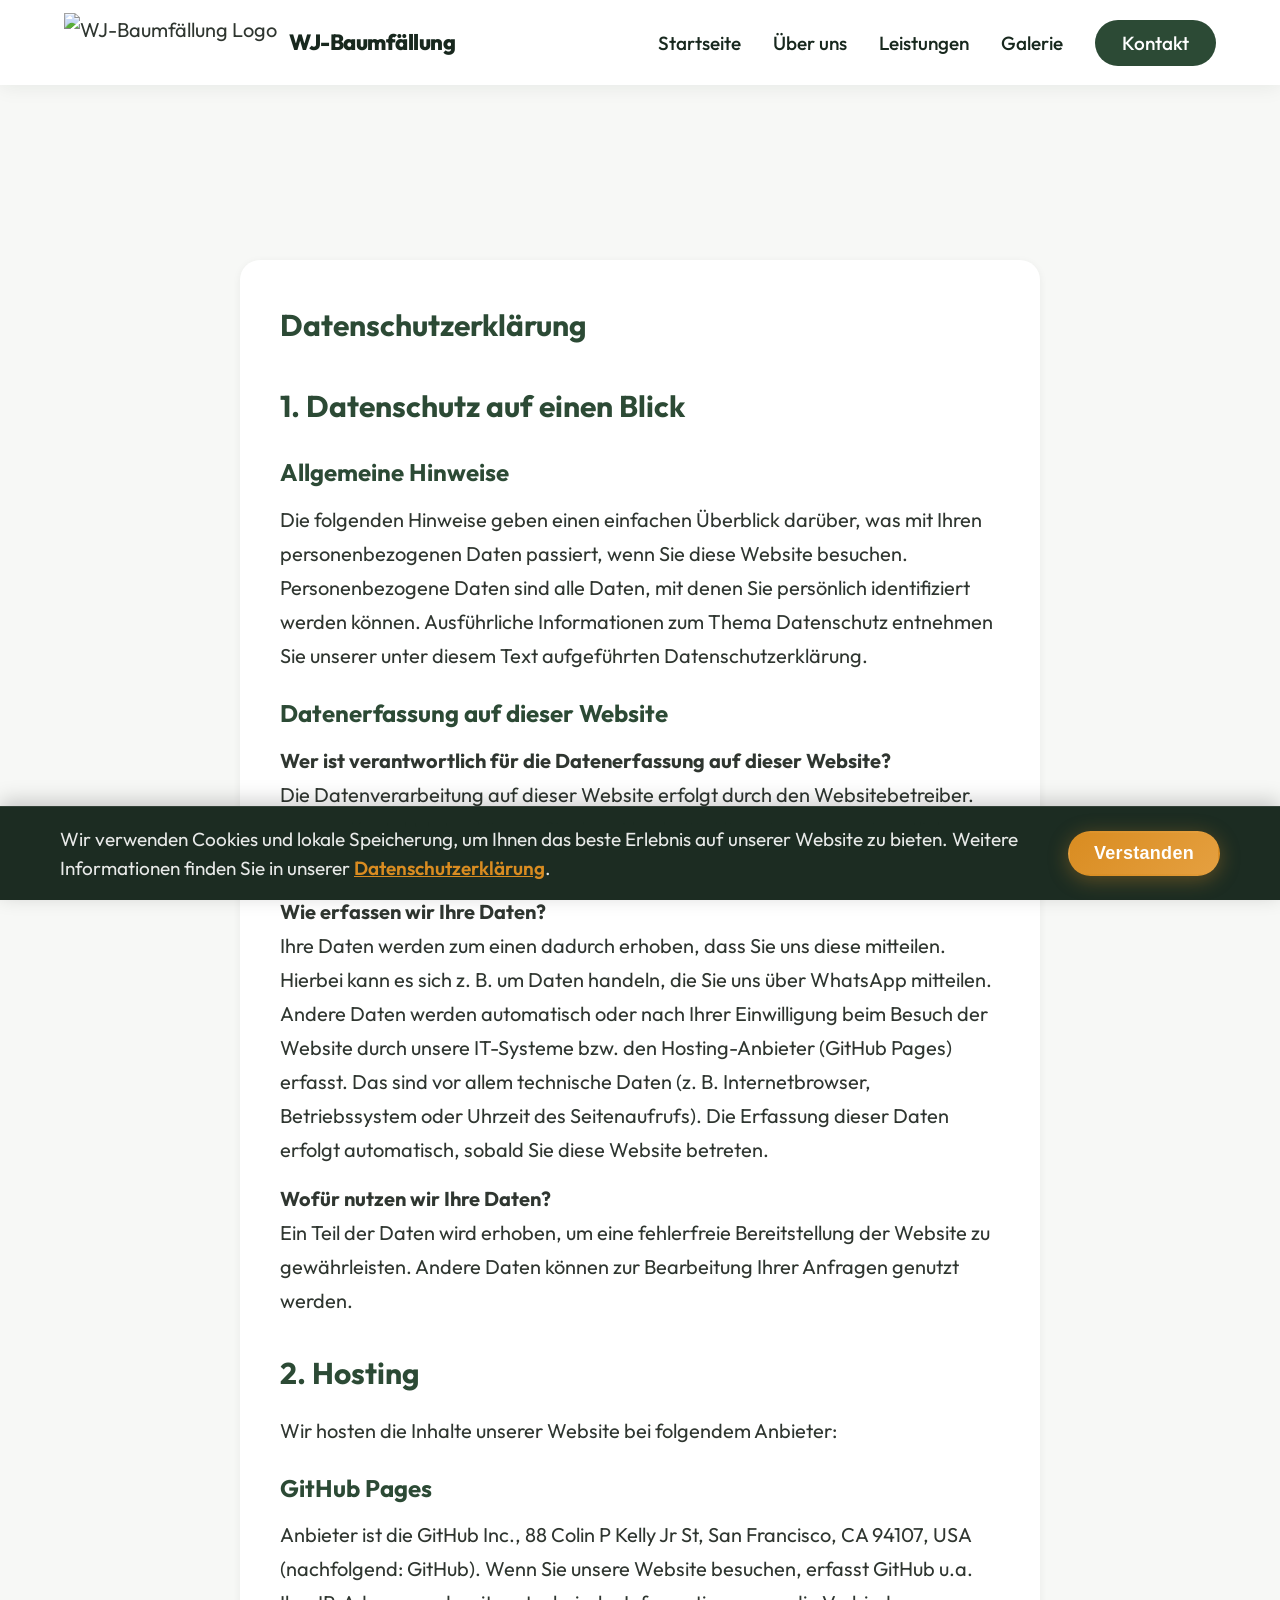
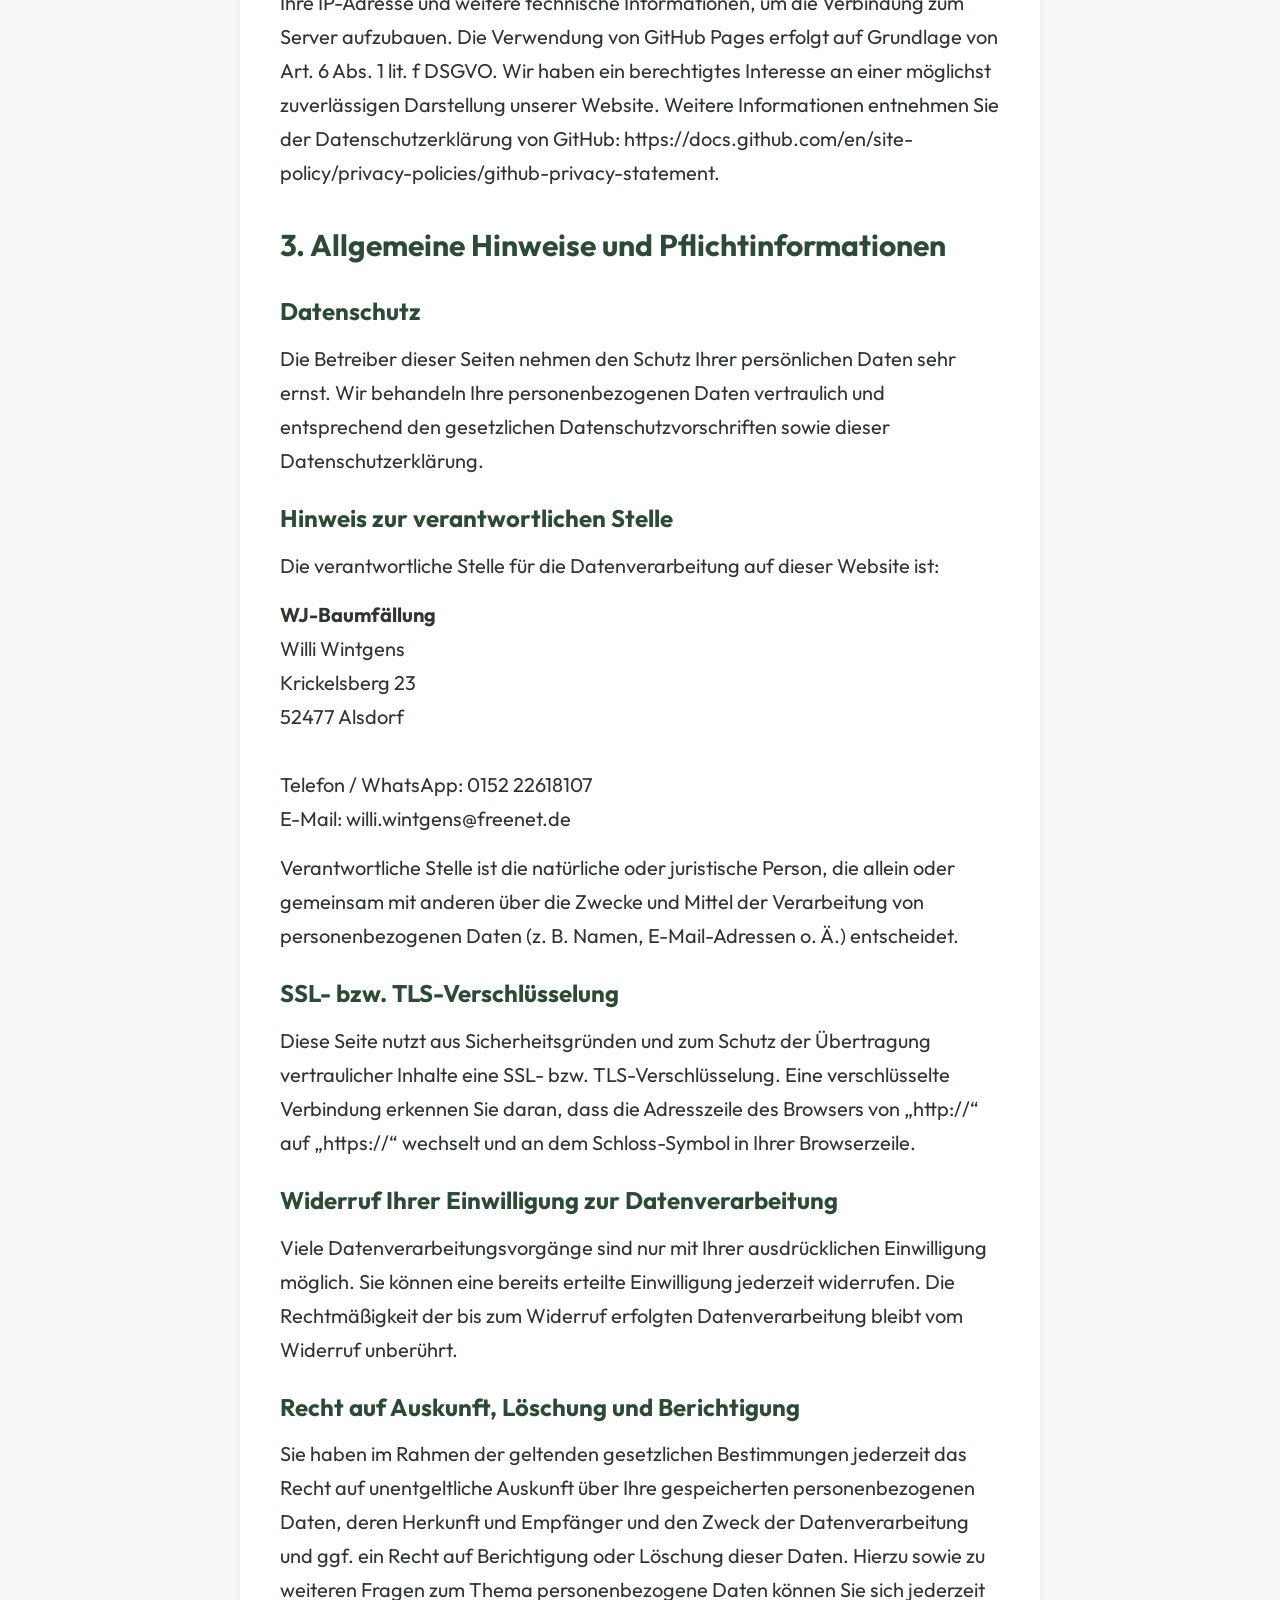
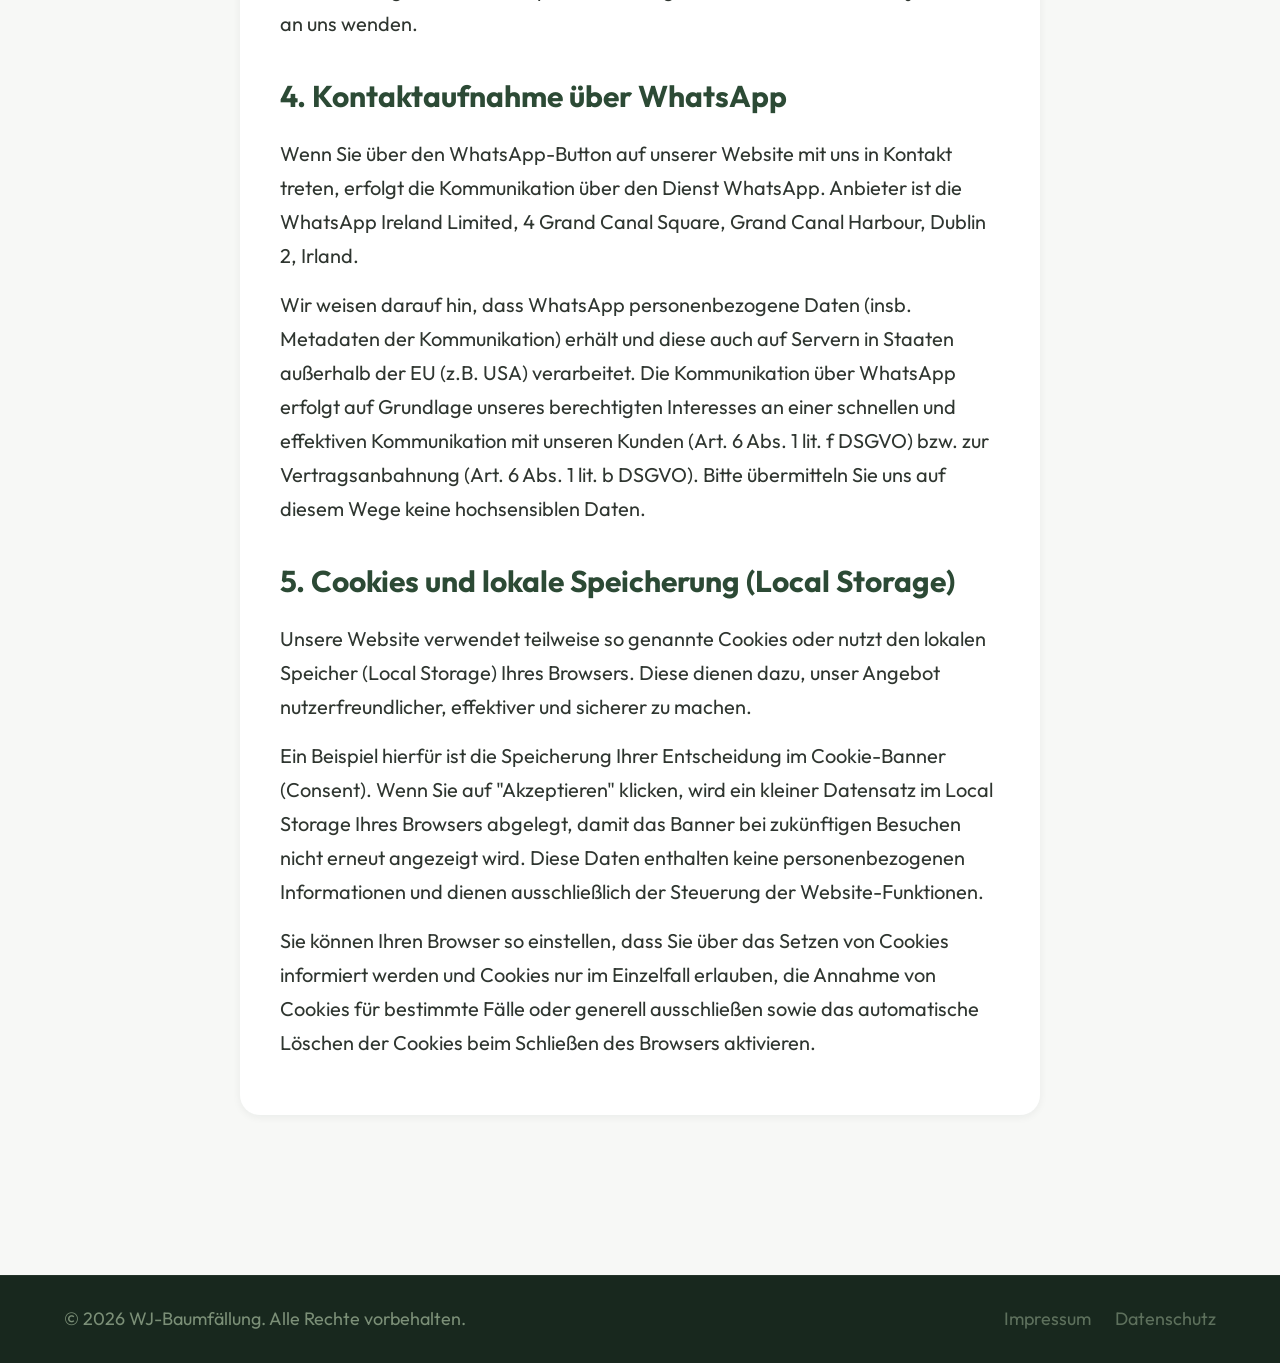
==== datenschutz.html @ ef1724c0 "Add Cookie consent banner and optimize legal pages for mobile" ====
<!DOCTYPE html>
<html lang="de">
<head>
    <meta charset="UTF-8">
    <meta name="viewport" content="width=device-width, initial-scale=1.0">
    <title>Datenschutzerklärung | WJ-Baumfällung</title>
    <meta name="description" content="Datenschutzerklärung der WJ-Baumfällung">
    <link rel="stylesheet" href="style.css">
    <link href="https://fonts.googleapis.com/css2?family=Outfit:wght@300;400;600;800&display=swap" rel="stylesheet">
    <style>
        body { 
            padding-top: var(--nav-height); 
            display: flex;
            flex-direction: column;
            min-height: 100vh;
        }
        section {
            flex: 1;
        }
        .legal-content {
            max-width: 800px;
            margin: 60px auto;
            background: #fff;
            padding: 40px;
            border-radius: 20px;
            box-shadow: var(--shadow-sm);
        }
        .legal-content h1 {
            color: var(--color-2);
            margin-bottom: 30px;
        }
        .legal-content h2 {
            color: var(--color-2);
            margin-top: 30px;
            margin-bottom: 15px;
            font-size: 1.5rem;
        }
        .legal-content h3 {
            color: var(--color-2);
            margin-top: 20px;
            margin-bottom: 10px;
            font-size: 1.2rem;
        }
        .legal-content p, .legal-content ul {
            margin-bottom: 15px;
        }
        .legal-content ul {
            padding-left: 20px;
        }
        @media (max-width: 768px) {
            .legal-content {
                margin: 30px 20px;
                padding: 25px;
            }
            .legal-content h1 {
                font-size: 2rem;
            }
        }
    </style>
</head>
<body class="bg-light">

    <!-- Navigation -->
    <nav class="navbar scrolled" id="navbar">
        <div class="nav-container">
            <a href="index.html" class="logo-link">
                <img src="Logo.svg" alt="WJ-Baumfällung Logo" class="logo">
                <span class="logo-text">WJ-Baumfällung</span>
            </a>
            <div class="hamburger" id="hamburger">
                <span></span>
                <span></span>
                <span></span>
            </div>
            <ul class="nav-links" id="nav-links">
                <li><a href="index.html#home">Startseite</a></li>
                <li><a href="index.html#about">Über uns</a></li>
                <li><a href="index.html#services">Leistungen</a></li>
                <li><a href="index.html#gallery">Galerie</a></li>
                <li><a href="index.html#contact" class="btn-nav">Kontakt</a></li>
            </ul>
        </div>
    </nav>

    <!-- Content -->
    <section class="section-padding">
        <div class="container">
            <div class="legal-content">
                <h1>Datenschutzerklärung</h1>

                <h2>1. Datenschutz auf einen Blick</h2>
                <h3>Allgemeine Hinweise</h3>
                <p>Die folgenden Hinweise geben einen einfachen Überblick darüber, was mit Ihren personenbezogenen Daten passiert, wenn Sie diese Website besuchen. Personenbezogene Daten sind alle Daten, mit denen Sie persönlich identifiziert werden können. Ausführliche Informationen zum Thema Datenschutz entnehmen Sie unserer unter diesem Text aufgeführten Datenschutzerklärung.</p>

                <h3>Datenerfassung auf dieser Website</h3>
                <p><strong>Wer ist verantwortlich für die Datenerfassung auf dieser Website?</strong><br>
                Die Datenverarbeitung auf dieser Website erfolgt durch den Websitebetreiber. Dessen Kontaktdaten können Sie dem Abschnitt „Hinweis zur Verantwortlichen Stelle“ in dieser Datenschutzerklärung entnehmen.</p>
                <p><strong>Wie erfassen wir Ihre Daten?</strong><br>
                Ihre Daten werden zum einen dadurch erhoben, dass Sie uns diese mitteilen. Hierbei kann es sich z. B. um Daten handeln, die Sie uns über WhatsApp mitteilen.<br>
                Andere Daten werden automatisch oder nach Ihrer Einwilligung beim Besuch der Website durch unsere IT-Systeme bzw. den Hosting-Anbieter (GitHub Pages) erfasst. Das sind vor allem technische Daten (z. B. Internetbrowser, Betriebssystem oder Uhrzeit des Seitenaufrufs). Die Erfassung dieser Daten erfolgt automatisch, sobald Sie diese Website betreten.</p>
                <p><strong>Wofür nutzen wir Ihre Daten?</strong><br>
                Ein Teil der Daten wird erhoben, um eine fehlerfreie Bereitstellung der Website zu gewährleisten. Andere Daten können zur Bearbeitung Ihrer Anfragen genutzt werden.</p>

                <h2>2. Hosting</h2>
                <p>Wir hosten die Inhalte unserer Website bei folgendem Anbieter:</p>
                <h3>GitHub Pages</h3>
                <p>Anbieter ist die GitHub Inc., 88 Colin P Kelly Jr St, San Francisco, CA 94107, USA (nachfolgend: GitHub). Wenn Sie unsere Website besuchen, erfasst GitHub u.a. Ihre IP-Adresse und weitere technische Informationen, um die Verbindung zum Server aufzubauen. Die Verwendung von GitHub Pages erfolgt auf Grundlage von Art. 6 Abs. 1 lit. f DSGVO. Wir haben ein berechtigtes Interesse an einer möglichst zuverlässigen Darstellung unserer Website. Weitere Informationen entnehmen Sie der Datenschutzerklärung von GitHub: <a href="https://docs.github.com/en/site-policy/privacy-policies/github-privacy-statement" target="_blank" rel="noopener">https://docs.github.com/en/site-policy/privacy-policies/github-privacy-statement</a>.</p>

                <h2>3. Allgemeine Hinweise und Pflichtinformationen</h2>
                <h3>Datenschutz</h3>
                <p>Die Betreiber dieser Seiten nehmen den Schutz Ihrer persönlichen Daten sehr ernst. Wir behandeln Ihre personenbezogenen Daten vertraulich und entsprechend den gesetzlichen Datenschutzvorschriften sowie dieser Datenschutzerklärung.</p>

                <h3>Hinweis zur verantwortlichen Stelle</h3>
                <p>Die verantwortliche Stelle für die Datenverarbeitung auf dieser Website ist:</p>
                <p>
                    <strong>WJ-Baumfällung</strong><br>
                    Willi Wintgens<br>
                    Krickelsberg 23<br>
                    52477 Alsdorf<br><br>
                    Telefon / WhatsApp: 0152 22618107<br>
                    E-Mail: willi.wintgens@freenet.de
                </p>
                <p>Verantwortliche Stelle ist die natürliche oder juristische Person, die allein oder gemeinsam mit anderen über die Zwecke und Mittel der Verarbeitung von personenbezogenen Daten (z. B. Namen, E-Mail-Adressen o. Ä.) entscheidet.</p>

                <h3>SSL- bzw. TLS-Verschlüsselung</h3>
                <p>Diese Seite nutzt aus Sicherheitsgründen und zum Schutz der Übertragung vertraulicher Inhalte eine SSL- bzw. TLS-Verschlüsselung. Eine verschlüsselte Verbindung erkennen Sie daran, dass die Adresszeile des Browsers von „http://“ auf „https://“ wechselt und an dem Schloss-Symbol in Ihrer Browserzeile.</p>

                <h3>Widerruf Ihrer Einwilligung zur Datenverarbeitung</h3>
                <p>Viele Datenverarbeitungsvorgänge sind nur mit Ihrer ausdrücklichen Einwilligung möglich. Sie können eine bereits erteilte Einwilligung jederzeit widerrufen. Die Rechtmäßigkeit der bis zum Widerruf erfolgten Datenverarbeitung bleibt vom Widerruf unberührt.</p>

                <h3>Recht auf Auskunft, Löschung und Berichtigung</h3>
                <p>Sie haben im Rahmen der geltenden gesetzlichen Bestimmungen jederzeit das Recht auf unentgeltliche Auskunft über Ihre gespeicherten personenbezogenen Daten, deren Herkunft und Empfänger und den Zweck der Datenverarbeitung und ggf. ein Recht auf Berichtigung oder Löschung dieser Daten. Hierzu sowie zu weiteren Fragen zum Thema personenbezogene Daten können Sie sich jederzeit an uns wenden.</p>

                <h2>4. Kontaktaufnahme über WhatsApp</h2>
                <p>Wenn Sie über den WhatsApp-Button auf unserer Website mit uns in Kontakt treten, erfolgt die Kommunikation über den Dienst WhatsApp. Anbieter ist die WhatsApp Ireland Limited, 4 Grand Canal Square, Grand Canal Harbour, Dublin 2, Irland.</p>
                <p>Wir weisen darauf hin, dass WhatsApp personenbezogene Daten (insb. Metadaten der Kommunikation) erhält und diese auch auf Servern in Staaten außerhalb der EU (z.B. USA) verarbeitet. Die Kommunikation über WhatsApp erfolgt auf Grundlage unseres berechtigten Interesses an einer schnellen und effektiven Kommunikation mit unseren Kunden (Art. 6 Abs. 1 lit. f DSGVO) bzw. zur Vertragsanbahnung (Art. 6 Abs. 1 lit. b DSGVO). Bitte übermitteln Sie uns auf diesem Wege keine hochsensiblen Daten.</p>

                <h2>5. Cookies und lokale Speicherung (Local Storage)</h2>
                <p>Unsere Website verwendet teilweise so genannte Cookies oder nutzt den lokalen Speicher (Local Storage) Ihres Browsers. Diese dienen dazu, unser Angebot nutzerfreundlicher, effektiver und sicherer zu machen.</p>
                <p>Ein Beispiel hierfür ist die Speicherung Ihrer Entscheidung im Cookie-Banner (Consent). Wenn Sie auf "Akzeptieren" klicken, wird ein kleiner Datensatz im Local Storage Ihres Browsers abgelegt, damit das Banner bei zukünftigen Besuchen nicht erneut angezeigt wird. Diese Daten enthalten keine personenbezogenen Informationen und dienen ausschließlich der Steuerung der Website-Funktionen.</p>
                <p>Sie können Ihren Browser so einstellen, dass Sie über das Setzen von Cookies informiert werden und Cookies nur im Einzelfall erlauben, die Annahme von Cookies für bestimmte Fälle oder generell ausschließen sowie das automatische Löschen der Cookies beim Schließen des Browsers aktivieren.</p>
            </div>
        </div>
    </section>

    <!-- Footer -->
    <footer class="footer">
        <div class="container footer-bottom">
            <p>&copy; <span id="year"></span> WJ-Baumfällung. Alle Rechte vorbehalten.</p>
            <div class="footer-links">
                <a href="impressum.html">Impressum</a>
                <a href="datenschutz.html">Datenschutz</a>
            </div>
        </div>
    </footer>

    <!-- Cookie Banner -->
    <div id="cookie-banner" class="cookie-banner">
        <div class="cookie-content">
            <p>Wir verwenden Cookies und lokale Speicherung, um Ihnen das beste Erlebnis auf unserer Website zu bieten. Weitere Informationen finden Sie in unserer <a href="datenschutz.html">Datenschutzerklärung</a>.</p>
            <div class="cookie-buttons">
                <button id="accept-cookies" class="btn btn-primary btn-sm">Verstanden</button>
            </div>
        </div>
    </div>

    <script>
        document.getElementById('year').textContent = new Date().getFullYear();
        const hamburger = document.getElementById('hamburger');
        const navLinks = document.getElementById('nav-links');
        if (hamburger) {
            hamburger.addEventListener('click', () => {
                navLinks.classList.toggle('active');
            });
        }
        
        // Cookie Banner Logic
        const cookieBanner = document.getElementById('cookie-banner');
        const acceptCookiesBtn = document.getElementById('accept-cookies');
        
        if (cookieBanner && acceptCookiesBtn) {
            if (!localStorage.getItem('cookiesAccepted')) {
                setTimeout(() => {
                    cookieBanner.classList.add('show');
                }, 1000);
            }
            acceptCookiesBtn.addEventListener('click', () => {
                localStorage.setItem('cookiesAccepted', 'true');
                cookieBanner.classList.remove('show');
            });
        }
    </script>
</body>
</html>
---- style.css ----
/* ---------- CSS Variables ---------- */
:root {
    /* Color Palette (Forest & Wood Theme) */
    --color-1: #18281E; /* Deep Forest Green */
    --color-2: #2C4A35; /* Olive Green */
    --color-3: #D98C21; /* Warm Amber Accent */
    --color-4: #7B8F77; /* Muted Sage */
    --color-5: #F5EFEB; /* Warm Cream */

    --bg-light: #F7F8F6;
    --text-main: #2F3630;
    --text-dark: var(--color-1);
    --text-light: #ffffff;
    
    /* Typography */
    --font-main: 'Outfit', 'Inter', 'Segoe UI', sans-serif;
    
    /* Spacing & Sizes */
    --nav-height: 100px;
    --section-pad: 100px 0;
    
    /* Effects */
    --transition: all 0.35s cubic-bezier(0.25, 0.46, 0.45, 0.94);
    --transition-fast: all 0.2s ease;
    --shadow-sm: 0 2px 8px rgba(24, 40, 30, 0.06);
    --shadow-md: 0 8px 30px rgba(24, 40, 30, 0.08);
    --shadow-lg: 0 20px 60px rgba(24, 40, 30, 0.12);
    --shadow-glow: 0 0 40px rgba(217, 140, 33, 0.15);
    --radius-sm: 12px;
    --radius-md: 20px;
    --radius-lg: 30px;
}

/* ---------- Reset & Base ---------- */
* {
    margin: 0;
    padding: 0;
    box-sizing: border-box;
}

html {
    scroll-behavior: smooth;
    scroll-padding-top: var(--nav-height);
    font-size: 125%;
}

.section-pattern {
    position: relative;
    z-index: 1;
}

.section-pattern::before {
    content: '';
    position: absolute;
    inset: 0;
    background-image: url('pattern.png');
    background-size: 400px;
    background-repeat: repeat;
    opacity: 0.7;
    mix-blend-mode: multiply;
    z-index: -1;
    pointer-events: none;
}

body {
    font-family: var(--font-main);
    color: var(--text-main);
    line-height: 1.7;
    background-color: #ffffff;
    overflow-x: hidden;
    -webkit-font-smoothing: antialiased;
    -moz-osx-font-smoothing: grayscale;
}

a {
    text-decoration: none;
    color: inherit;
    transition: var(--transition);
}

ul { list-style: none; }

img {
    max-width: 100%;
    height: auto;
    display: block;
}

.container {
    width: 90%;
    max-width: 1200px;
    margin: 0 auto;
}

.section-padding {
    padding: var(--section-pad);
}

.section-title {
    font-size: clamp(2rem, 4vw, 2.8rem);
    color: var(--color-2);
    margin-bottom: 1rem;
    font-weight: 800;
    letter-spacing: -0.5px;
    line-height: 1.2;
}

.section-subtitle {
    font-size: 1.15rem;
    color: var(--color-4);
    margin-bottom: 3rem;
    font-weight: 300;
}

.center { text-align: center; }
.bg-light { background-color: var(--bg-light); }
.text-white { color: var(--text-light) !important; }

/* ---------- Scroll Reveal Animations ---------- */
.reveal {
    opacity: 0;
    transform: translateY(40px);
    transition: opacity 0.8s cubic-bezier(0.16, 1, 0.3, 1),
                transform 0.8s cubic-bezier(0.16, 1, 0.3, 1);
}

.reveal.visible {
    opacity: 1;
    transform: translateY(0);
}

.reveal-delay-1 { transition-delay: 0.1s; }
.reveal-delay-2 { transition-delay: 0.2s; }
.reveal-delay-3 { transition-delay: 0.3s; }

/* ---------- Typography Utility ---------- */
.lead {
    font-size: 1.2rem;
    font-weight: 600;
    color: var(--color-2);
    margin-bottom: 1.5rem;
    line-height: 1.5;
}

/* ---------- Buttons ---------- */
.btn {
    display: inline-block;
    padding: 14px 32px;
    border-radius: 50px;
    font-weight: 600;
    font-size: 0.95rem;
    text-align: center;
    cursor: pointer;
    transition: var(--transition);
    border: 2px solid transparent;
    letter-spacing: 0.3px;
    position: relative;
    overflow: hidden;
}

.btn::after {
    content: '';
    position: absolute;
    top: 50%;
    left: 50%;
    width: 0;
    height: 0;
    background: rgba(255,255,255,0.15);
    border-radius: 50%;
    transform: translate(-50%, -50%);
    transition: width 0.6s ease, height 0.6s ease;
}

.btn:active::after {
    width: 300px;
    height: 300px;
}

.btn-primary {
    background: linear-gradient(135deg, var(--color-3) 0%, #E5A040 100%);
    color: var(--text-light);
    box-shadow: 0 4px 20px rgba(217, 140, 33, 0.35);
}

.btn-primary:hover {
    transform: translateY(-3px);
    box-shadow: 0 8px 30px rgba(217, 140, 33, 0.45);
}

.btn-outline {
    background-color: transparent;
    color: var(--text-light);
    border-color: rgba(255,255,255,0.5);
    backdrop-filter: blur(4px);
}

.btn-outline:hover {
    background-color: var(--text-light);
    color: var(--color-1);
    border-color: var(--text-light);
    transform: translateY(-3px);
}

.btn-whatsapp {
    background: linear-gradient(135deg, #25D366 0%, #128C7E 100%);
    color: #ffffff !important;
    box-shadow: 0 4px 20px rgba(37, 211, 102, 0.3);
    display: inline-flex;
    align-items: center;
    border: none;
}

.btn-whatsapp:hover {
    transform: translateY(-3px);
    box-shadow: 0 8px 30px rgba(37, 211, 102, 0.4);
}

/* ---------- Navigation ---------- */
.navbar {
    position: fixed;
    top: 0;
    left: 0;
    width: 100%;
    height: var(--nav-height);
    z-index: 1000;
    background: rgba(255, 255, 255, 0);
    backdrop-filter: blur(0px);
    -webkit-backdrop-filter: blur(0px);
    transition: all 0.4s cubic-bezier(0.25, 0.46, 0.45, 0.94);
}

.navbar.scrolled {
    height: 85px;
    background: rgba(255, 255, 255, 0.92);
    backdrop-filter: blur(20px);
    -webkit-backdrop-filter: blur(20px);
    box-shadow: 0 1px 20px rgba(24, 40, 30, 0.08);
}

.nav-container {
    width: 90%;
    max-width: 1200px;
    margin: 0 auto;
    height: 100%;
    display: flex;
    justify-content: space-between;
    align-items: center;
}

.logo-link {
    display: flex;
    align-items: center;
    gap: 12px;
}

.logo {
    height: 75px;
    width: auto;
    transition: var(--transition);
    filter: brightness(0) invert(1);
}

.navbar.scrolled .logo {
    height: 60px;
    filter: none;
}

.logo-text {
    font-size: 1.1rem;
    font-weight: 800;
    color: var(--text-light);
    letter-spacing: -0.5px;
    transition: var(--transition);
}

.navbar.scrolled .logo-text {
    color: var(--color-1);
}

.nav-links {
    display: flex;
    align-items: center;
    gap: 32px;
}

.nav-links a {
    font-weight: 500;
    color: rgba(255,255,255,0.85);
    font-size: 0.95rem;
    position: relative;
    transition: var(--transition);
}

.navbar.scrolled .nav-links a {
    color: var(--color-1);
}

.nav-links a:not(.btn-nav)::after {
    content: '';
    position: absolute;
    bottom: -6px;
    left: 50%;
    width: 0;
    height: 2px;
    background: var(--color-3);
    transition: var(--transition);
    transform: translateX(-50%);
    border-radius: 2px;
}

.nav-links a:not(.btn-nav):hover::after,
.nav-links a.active::after {
    width: 100%;
}

.nav-links a:not(.btn-nav):hover {
    color: var(--text-light);
}

.navbar.scrolled .nav-links a:not(.btn-nav):hover {
    color: var(--color-3);
}

.btn-nav {
    background: rgba(255,255,255,0.15);
    backdrop-filter: blur(10px);
    color: var(--text-light) !important;
    padding: 10px 26px;
    border-radius: 50px;
    border: 1px solid rgba(255,255,255,0.25);
}

.navbar.scrolled .btn-nav {
    background: var(--color-2);
    border-color: transparent;
}

.btn-nav:hover {
    background: var(--color-3) !important;
    color: var(--text-light) !important;
    border-color: transparent;
    transform: translateY(-2px);
}

/* Hamburger */
.hamburger {
    display: none;
    cursor: pointer;
    flex-direction: column;
    gap: 6px;
    z-index: 10;
}

.hamburger span {
    width: 26px;
    height: 2.5px;
    background-color: var(--text-light);
    transition: var(--transition);
    border-radius: 3px;
}

.navbar.scrolled .hamburger span {
    background-color: var(--color-1);
}

/* ---------- Hero Section ---------- */
.hero {
    height: 100vh;
    min-height: 650px;
    display: flex;
    align-items: center;
    position: relative;
    padding-top: var(--nav-height);
    background-color: var(--color-1);
    overflow: hidden;
}

.hero::before {
    content: '';
    position: absolute;
    top: 0;
    left: 0;
    width: 100%;
    height: 100%;
    background-image: url('BG.jpg');
    background-size: cover;
    background-position: center;
    z-index: 0;
    animation: heroZoom 20s ease-in-out infinite alternate;
}

@keyframes heroZoom {
    0% { transform: scale(1); }
    100% { transform: scale(1.08); }
}

.hero-bg {
    position: absolute;
    top: 0;
    left: 0;
    width: 100%;
    height: 100%;
    background: linear-gradient(
        160deg,
        rgba(24, 40, 30, 0.88) 0%,
        rgba(44, 74, 53, 0.75) 50%,
        rgba(24, 40, 30, 0.85) 100%
    );
    z-index: 1;
}

.hero-content {
    position: relative;
    z-index: 2;
    width: 90%;
    max-width: 800px;
    margin: 0 auto;
    text-align: center;
    color: var(--text-light);
    animation: heroFadeIn 1.2s cubic-bezier(0.16, 1, 0.3, 1) forwards;
}

@keyframes heroFadeIn {
    from {
        opacity: 0;
        transform: translateY(30px);
    }
    to {
        opacity: 1;
        transform: translateY(0);
    }
}

.hero-title {
    font-size: clamp(2.5rem, 5vw, 4.5rem);
    font-weight: 800;
    line-height: 1.08;
    margin-bottom: 1.5rem;
    text-shadow: 0 2px 30px rgba(0,0,0,0.3);
    letter-spacing: -1px;
}

.hero-subtitle {
    font-size: clamp(1.05rem, 2vw, 1.25rem);
    margin-bottom: 2.5rem;
    opacity: 0.85;
    max-width: 560px;
    margin-left: auto;
    margin-right: auto;
    font-weight: 300;
    line-height: 1.7;
}

.hero-buttons {
    display: flex;
    gap: 15px;
    justify-content: center;
}


/* ---------- About Section ---------- */
.about-grid {
    display: grid;
    grid-template-columns: 1fr 1fr;
    gap: 80px;
    align-items: center;
}

.about-text p {
    margin-bottom: 1.5rem;
    font-size: 1.05rem;
    color: #4A5A4D;
    line-height: 1.8;
}

.about-image-wrapper {
    position: relative;
    border-radius: var(--radius-md);
    overflow: hidden;
    box-shadow: var(--shadow-lg);
}

.about-image-wrapper::after {
    content: '';
    position: absolute;
    inset: 0;
    border-radius: var(--radius-md);
    border: 1px solid rgba(255,255,255,0.1);
    pointer-events: none;
}

.about-img {
    width: 100%;
    height: auto;
    object-fit: cover;
    aspect-ratio: 4/5;
    transition: transform 0.8s cubic-bezier(0.16, 1, 0.3, 1);
}

.about-image-wrapper:hover .about-img {
    transform: scale(1.03);
}

.experience-badge {
    position: absolute;
    bottom: -1px;
    left: -1px;
    background: linear-gradient(135deg, var(--color-3) 0%, #E5A040 100%);
    color: white;
    padding: 28px 32px;
    border-radius: 0 var(--radius-md) 0 0;
    display: flex;
    flex-direction: column;
    align-items: center;
    justify-content: center;
    box-shadow: 4px -4px 30px rgba(217, 140, 33, 0.3);
}

.experience-badge .years {
    font-size: 2.2rem;
    font-weight: 800;
    line-height: 1;
}

.experience-badge .text {
    font-size: 0.85rem;
    font-weight: 600;
    text-align: center;
    margin-top: 4px;
}

/* ---------- Services Section ---------- */
.services-grid {
    display: grid;
    grid-template-columns: repeat(auto-fit, minmax(300px, 1fr));
    gap: 30px;
    margin-top: 40px;
}

.service-card {
    background: #ffffff;
    padding: 45px 35px;
    border-radius: var(--radius-md);
    box-shadow: var(--shadow-sm);
    transition: var(--transition);
    border: 1px solid rgba(24, 40, 30, 0.04);
    position: relative;
    overflow: hidden;
    background-size: cover;
    background-position: center;
    z-index: 1;
}

.service-card[data-gallery="Baumfaellung"] {
    background-image: linear-gradient(to bottom, rgba(24, 40, 30, 0.75), rgba(24, 40, 30, 0.9)), url('img/bg_baumfaellung.png');
}

.service-card[data-gallery="Hecken"] {
    background-image: linear-gradient(to bottom, rgba(24, 40, 30, 0.75), rgba(24, 40, 30, 0.9)), url('img/bg_hecken.png');
}

.service-card[data-gallery="Zaun"] {
    background-image: linear-gradient(to bottom, rgba(24, 40, 30, 0.75), rgba(24, 40, 30, 0.9)), url('img/bg_zaunbau.png');
}

.service-card::before {
    content: '';
    position: absolute;
    top: 0;
    left: 0;
    width: 100%;
    height: 4px;
    background: linear-gradient(90deg, var(--color-3) 0%, var(--color-2) 100%);
    transform: scaleX(0);
    transform-origin: left;
    transition: transform 0.5s cubic-bezier(0.16, 1, 0.3, 1);
    z-index: 2;
}

.service-card:hover::before {
    transform: scaleX(1);
}

.service-card:hover {
    transform: translateY(-8px);
    box-shadow: var(--shadow-lg);
}

.service-icon {
    width: 64px;
    height: 64px;
    background: linear-gradient(135deg, rgba(217, 140, 33, 0.15) 0%, rgba(217, 140, 33, 0.05) 100%);
    color: var(--color-3);
    border-radius: 16px;
    display: flex;
    align-items: center;
    justify-content: center;
    margin-bottom: 25px;
    transition: var(--transition);
    border: 1px solid rgba(217, 140, 33, 0.2);
    position: relative;
    z-index: 2;
}

.service-card:hover .service-icon {
    background: linear-gradient(135deg, var(--color-3) 0%, #E5A040 100%);
    color: white;
    transform: scale(1.05);
    box-shadow: 0 4px 15px rgba(217, 140, 33, 0.3);
}

.service-title {
    font-size: 1.35rem;
    color: #ffffff;
    margin-bottom: 12px;
    font-weight: 700;
    position: relative;
    z-index: 2;
}

.service-desc {
    color: rgba(255, 255, 255, 0.85);
    line-height: 1.7;
    font-size: 0.95rem;
    position: relative;
    z-index: 2;
}
.service-gallery-hint {
    display: inline-block;
    margin-top: 18px;
    color: var(--color-3);
    font-weight: 600;
    font-size: 0.9rem;
    opacity: 0;
    transform: translateX(-8px);
    transition: var(--transition);
}

.service-card:hover .service-gallery-hint {
    opacity: 1;
    transform: translateX(0);
}

.service-card[data-gallery] {
    cursor: pointer;
}

/* ---------- Service Gallery Modal ---------- */
.service-gallery-modal {
    position: fixed;
    top: 0;
    left: 0;
    width: 100%;
    height: 100%;
    z-index: 1500;
    background: rgba(255, 255, 255, 0.97);
    backdrop-filter: blur(20px);
    -webkit-backdrop-filter: blur(20px);
    overflow-y: auto;
    opacity: 0;
    pointer-events: none;
    transition: opacity 0.4s ease;
}

.service-gallery-modal.active {
    opacity: 1;
    pointer-events: all;
}

.sgm-header {
    position: sticky;
    top: 0;
    z-index: 10;
    display: flex;
    justify-content: space-between;
    align-items: center;
    padding: 24px 5%;
    background: rgba(255, 255, 255, 0.9);
    backdrop-filter: blur(16px);
    -webkit-backdrop-filter: blur(16px);
    border-bottom: 1px solid rgba(24, 40, 30, 0.06);
}

.sgm-title {
    font-size: 1.5rem;
    font-weight: 800;
    color: var(--color-2);
}

.sgm-close {
    font-size: 2rem;
    color: var(--color-4);
    cursor: pointer;
    width: 48px;
    height: 48px;
    display: flex;
    align-items: center;
    justify-content: center;
    border-radius: 50%;
    transition: var(--transition);
    font-weight: 300;
}

.sgm-close:hover {
    background: rgba(24, 40, 30, 0.06);
    color: var(--color-1);
}

.sgm-grid {
    display: grid;
    grid-template-columns: repeat(auto-fill, minmax(220px, 1fr));
    gap: 12px;
    padding: 30px 5%;
    max-width: 1400px;
    margin: 0 auto;
}

/* ---------- Gallery Item (shared) ---------- */
.gallery-item {
    position: relative;
    aspect-ratio: 1 / 1;
    border-radius: var(--radius-sm);
    overflow: hidden;
    cursor: pointer;
    box-shadow: var(--shadow-sm);
    transition: var(--transition);
}

.gallery-item:hover {
    box-shadow: var(--shadow-md);
    transform: scale(1.02);
    z-index: 2;
}

.gallery-item img {
    width: 100%;
    height: 100%;
    object-fit: cover;
    transition: transform 0.6s cubic-bezier(0.16, 1, 0.3, 1);
}

.gallery-item:hover img {
    transform: scale(1.1);
}

.gallery-overlay {
    position: absolute;
    inset: 0;
    background: linear-gradient(to top, rgba(24, 40, 30, 0.6) 0%, rgba(24, 40, 30, 0.1) 50%, transparent 100%);
    display: flex;
    align-items: center;
    justify-content: center;
    opacity: 0;
    transition: opacity 0.4s ease;
}

.gallery-item:hover .gallery-overlay {
    opacity: 1;
}

.gallery-overlay svg {
    color: white;
    width: 36px;
    height: 36px;
    transform: scale(0.5) translateY(10px);
    transition: all 0.4s cubic-bezier(0.175, 0.885, 0.32, 1.275);
    opacity: 0;
    filter: drop-shadow(0 2px 4px rgba(0,0,0,0.3));
}

.gallery-item:hover .gallery-overlay svg {
    transform: scale(1) translateY(0);
    opacity: 1;
}

/* ---------- Lightbox Modal ---------- */
.lightbox {
    display: none;
    position: fixed;
    z-index: 2000;
    left: 0;
    top: 0;
    width: 100%;
    height: 100%;
    background-color: rgba(24, 40, 30, 0.95);
    backdrop-filter: blur(20px);
    -webkit-backdrop-filter: blur(20px);
}

.lightbox.active {
    display: flex;
    justify-content: center;
    align-items: center;
    animation: lightboxFadeIn 0.3s ease;
}

@keyframes lightboxFadeIn {
    from { opacity: 0; }
    to { opacity: 1; }
}

.lightbox-content {
    margin: auto;
    display: block;
    max-width: 90%;
    max-height: 85vh;
    border-radius: var(--radius-sm);
    box-shadow: 0 0 80px rgba(0,0,0,0.4);
    animation: lightboxZoom 0.4s cubic-bezier(0.16, 1, 0.3, 1);
}

@keyframes lightboxZoom {
    from { transform: scale(0.85); opacity: 0; }
    to { transform: scale(1); opacity: 1; }
}

.lightbox-close {
    position: absolute;
    top: 20px;
    right: 30px;
    color: rgba(255,255,255,0.7);
    font-size: 36px;
    font-weight: 300;
    transition: var(--transition);
    cursor: pointer;
    width: 48px;
    height: 48px;
    display: flex;
    align-items: center;
    justify-content: center;
    border-radius: 50%;
    background: rgba(255,255,255,0.05);
}

.lightbox-close:hover {
    color: white;
    background: rgba(255,255,255,0.15);
}

/* ---------- Contact Section ---------- */
.contact-box {
    background: linear-gradient(145deg, var(--color-2) 0%, var(--color-1) 100%);
    border-radius: var(--radius-lg);
    padding: 70px 60px;
    position: relative;
    overflow: hidden;
    box-shadow: var(--shadow-lg);
}

/* Decorative blurs */
.contact-box::before {
    content: '';
    position: absolute;
    width: 400px;
    height: 400px;
    background: var(--color-3);
    border-radius: 50%;
    top: -150px;
    right: -100px;
    opacity: 0.12;
    filter: blur(80px);
}

.contact-box::after {
    content: '';
    position: absolute;
    width: 250px;
    height: 250px;
    background: var(--color-3);
    border-radius: 50%;
    bottom: -100px;
    left: -50px;
    opacity: 0.08;
    filter: blur(60px);
}

.contact-doodle {
    position: absolute;
    right: 10px;
    bottom: -10px;
    width: 380px;
    z-index: 1;
    pointer-events: none;
    transition: var(--transition);
}

.contact-info {
    position: relative;
    z-index: 2;
    max-width: 600px;
}

.contact-details {
    margin-top: 30px;
    display: flex;
    flex-direction: column;
    gap: 18px;
}

.contact-details li {
    display: flex;
    align-items: center;
    gap: 15px;
    color: rgba(255,255,255,0.9);
    font-size: 1.05rem;
    transition: var(--transition);
}

.contact-details li:hover {
    transform: translateX(5px);
}

.contact-details svg {
    color: var(--color-3);
    flex-shrink: 0;
}

/* Email Form */
.email-form-container {
    max-height: 0;
    overflow: hidden;
    transition: max-height 0.6s cubic-bezier(0.16, 1, 0.3, 1),
                opacity 0.4s ease,
                margin-top 0.4s ease;
    opacity: 0;
    margin-top: 0;
}

.email-form-container.active {
    max-height: 1000px;
    opacity: 1;
    margin-top: 30px;
}

#contact-form {
    background: rgba(255, 255, 255, 0.06);
    backdrop-filter: blur(16px);
    -webkit-backdrop-filter: blur(16px);
    padding: 30px;
    border-radius: var(--radius-md);
    border: 1px solid rgba(255, 255, 255, 0.1);
}

.form-group {
    margin-bottom: 22px;
    text-align: left;
}

.form-group label {
    display: block;
    color: rgba(255,255,255,0.8);
    margin-bottom: 8px;
    font-size: 0.9rem;
    font-weight: 500;
    letter-spacing: 0.3px;
}

.form-group input,
.form-group textarea {
    width: 100%;
    padding: 14px 18px;
    border-radius: var(--radius-sm);
    border: 1px solid rgba(255,255,255,0.12);
    background: rgba(255,255,255,0.08);
    font-family: inherit;
    font-size: 1rem;
    color: white;
    transition: var(--transition);
}

.form-group input:focus,
.form-group textarea:focus {
    outline: none;
    border-color: var(--color-3);
    background: rgba(255,255,255,0.12);
    box-shadow: 0 0 0 3px rgba(217, 140, 33, 0.2);
}

.form-group input::placeholder,
.form-group textarea::placeholder {
    color: rgba(255,255,255,0.35);
}

/* ---------- Footer ---------- */
.footer {
    background: var(--color-1);
    color: var(--color-4);
    padding: 28px 0;
    border-top: 1px solid rgba(255,255,255,0.05);
}

.footer-bottom {
    display: flex;
    justify-content: space-between;
    align-items: center;
    flex-wrap: wrap;
    gap: 20px;
    font-size: 0.9rem;
}

.footer-links {
    display: flex;
    gap: 24px;
}

.footer-links a {
    opacity: 0.7;
    transition: var(--transition);
}

.footer-links a:hover {
    color: var(--color-3);
    opacity: 1;
}

/* ---------- Cookie Banner ---------- */
.cookie-banner {
    position: fixed;
    bottom: -150px;
    left: 0;
    width: 100%;
    background: rgba(24, 40, 30, 0.98);
    backdrop-filter: blur(15px);
    -webkit-backdrop-filter: blur(15px);
    color: white;
    padding: 18px 0;
    z-index: 9999;
    box-shadow: 0 -5px 20px rgba(0,0,0,0.2);
    transition: bottom 0.6s cubic-bezier(0.16, 1, 0.3, 1);
    border-top: 1px solid rgba(255,255,255,0.1);
}

.cookie-banner.show {
    bottom: 0;
}

.cookie-content {
    max-width: 1200px;
    margin: 0 auto;
    padding: 0 20px;
    display: flex;
    justify-content: space-between;
    align-items: center;
    gap: 20px;
}

.cookie-content p {
    margin: 0;
    font-size: 0.95rem;
    line-height: 1.5;
    color: rgba(255,255,255,0.9);
}

.cookie-content a {
    color: var(--color-3);
    text-decoration: underline;
    font-weight: 600;
}

.cookie-buttons .btn-sm {
    padding: 10px 24px;
    font-size: 0.9rem;
    white-space: nowrap;
}

@media (max-width: 768px) {
    .cookie-content {
        flex-direction: column;
        text-align: center;
        gap: 15px;
    }
}

/* ---------- Responsive Design ---------- */
@media (max-width: 992px) {
    .about-grid {
        grid-template-columns: 1fr;
        gap: 50px;
    }
    .about-image-wrapper {
        max-width: 600px;
        margin: 0 auto;
    }
}

@media (max-width: 768px) {
    html {
        font-size: 100%; /* Reset scaling on smaller screens */
    }

    .hamburger {
        display: flex;
    }
    
    .nav-links {
        position: absolute;
        top: var(--nav-height);
        left: 0;
        width: 100%;
        background: rgba(255, 255, 255, 0.98);
        backdrop-filter: blur(20px);
        flex-direction: column;
        padding: 30px 0;
        transition: all 0.4s cubic-bezier(0.16, 1, 0.3, 1);
        box-shadow: 0 20px 40px rgba(0,0,0,0.1);
        opacity: 0;
        transform: translateY(-10px);
        pointer-events: none;
    }
    
    .nav-links.active {
        opacity: 1;
        transform: translateY(0);
        pointer-events: all;
    }

    .nav-links a {
        color: var(--color-1) !important;
    }

    .btn-nav {
        background: var(--color-2) !important;
        color: white !important;
        border-color: transparent !important;
    }
    
    .hero-title {
        font-size: 2.5rem;
    }
    
    .hero-buttons {
        flex-direction: column;
        align-items: stretch;
        gap: 15px;
    }

    .hero-buttons .btn {
        width: 100%;
        text-align: center;
        justify-content: center;
    }
    
    .gallery-grid {
        grid-template-columns: repeat(auto-fill, minmax(140px, 1fr));
        gap: 8px;
    }
    
    .contact-box {
        padding: 40px 24px;
    }

    .contact-doodle {
        display: none;
    }

    .section-padding {
        padding: 60px 0;
    }

    .footer-bottom {
        flex-direction: column;
        text-align: center;
        gap: 15px;
    }
}

@media (max-width: 480px) {
    .section-title {
        font-size: 2rem;
    }
    
    .hero-title {
        font-size: 2.1rem;
    }
    
    .hero-subtitle {
        font-size: 1.1rem;
    }
    
    .gallery-grid {
        grid-template-columns: repeat(2, 1fr);
        gap: 6px;
    }

    .gallery-item {
        border-radius: 8px;
    }

    .services-grid {
        grid-template-columns: 1fr;
    }

    .service-card {
        padding: 30px 20px;
    }

    .contact-box {
        padding: 30px 20px;
    }
}
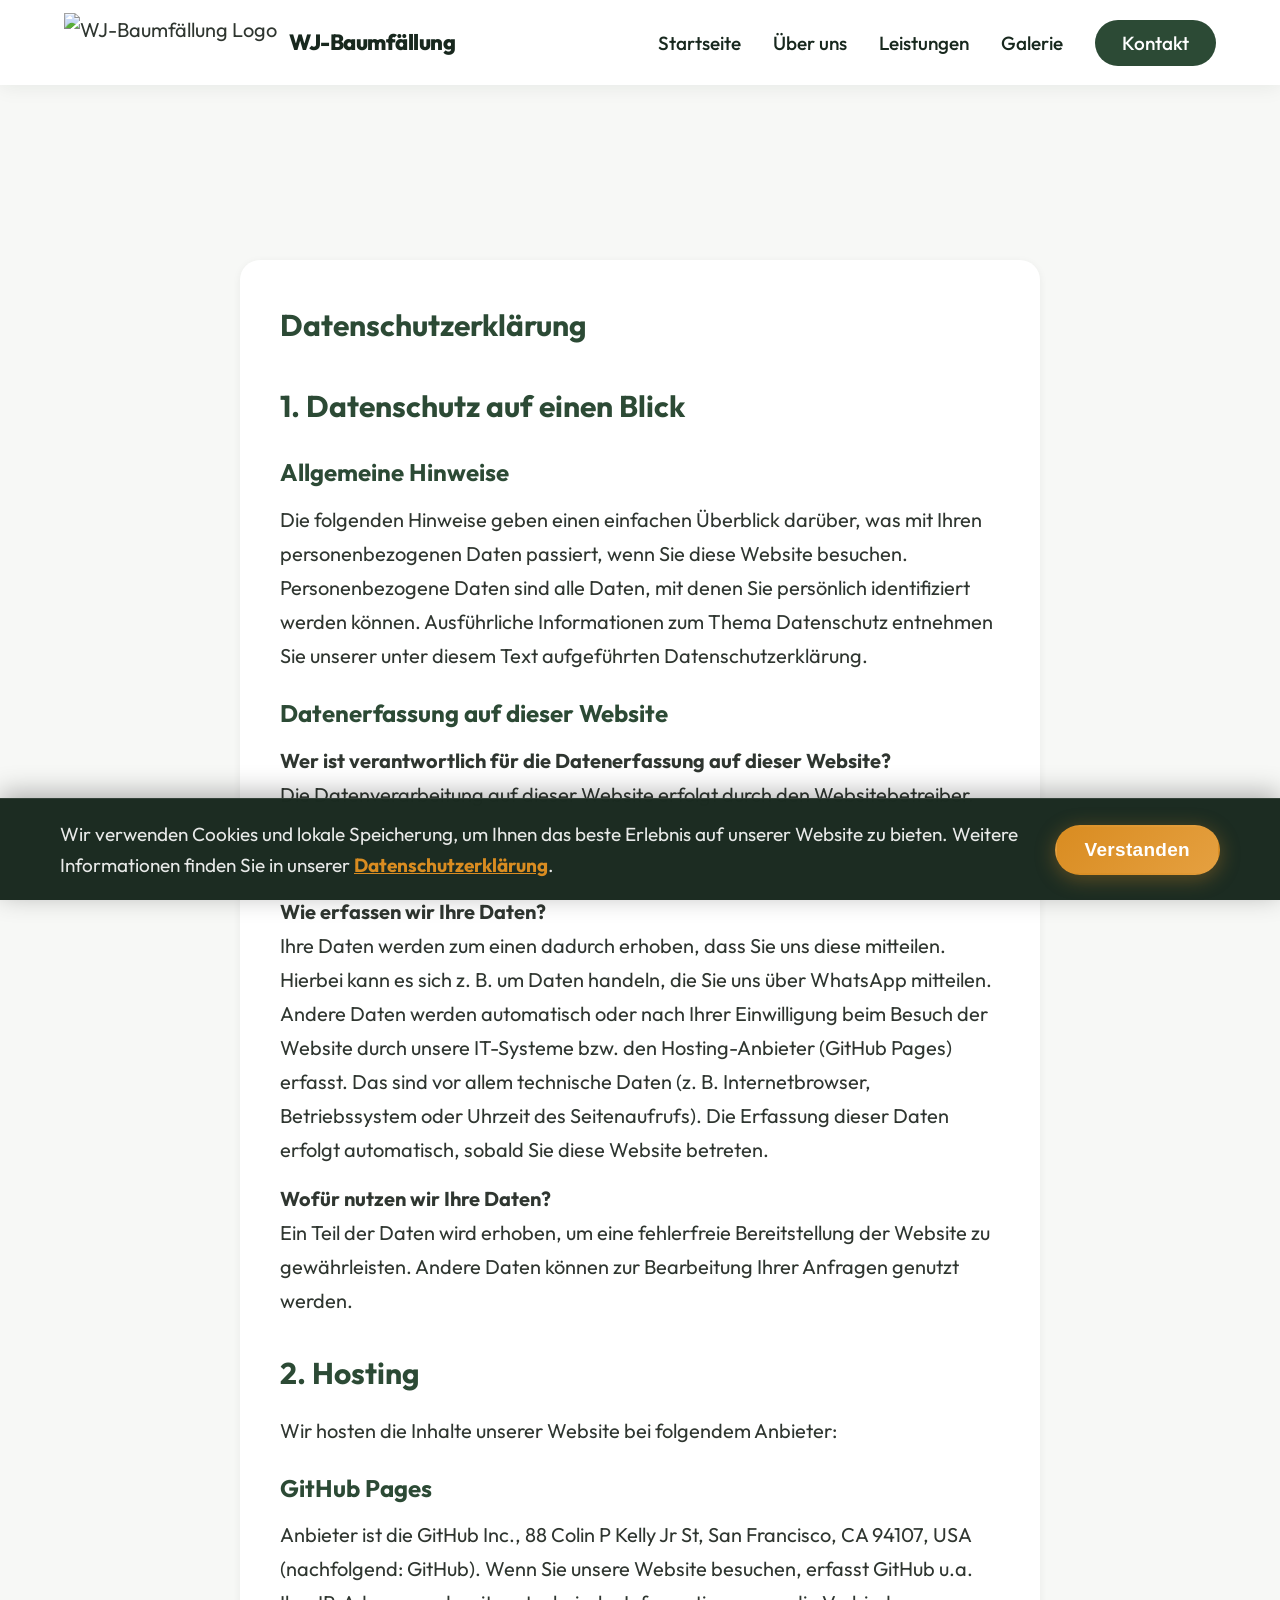
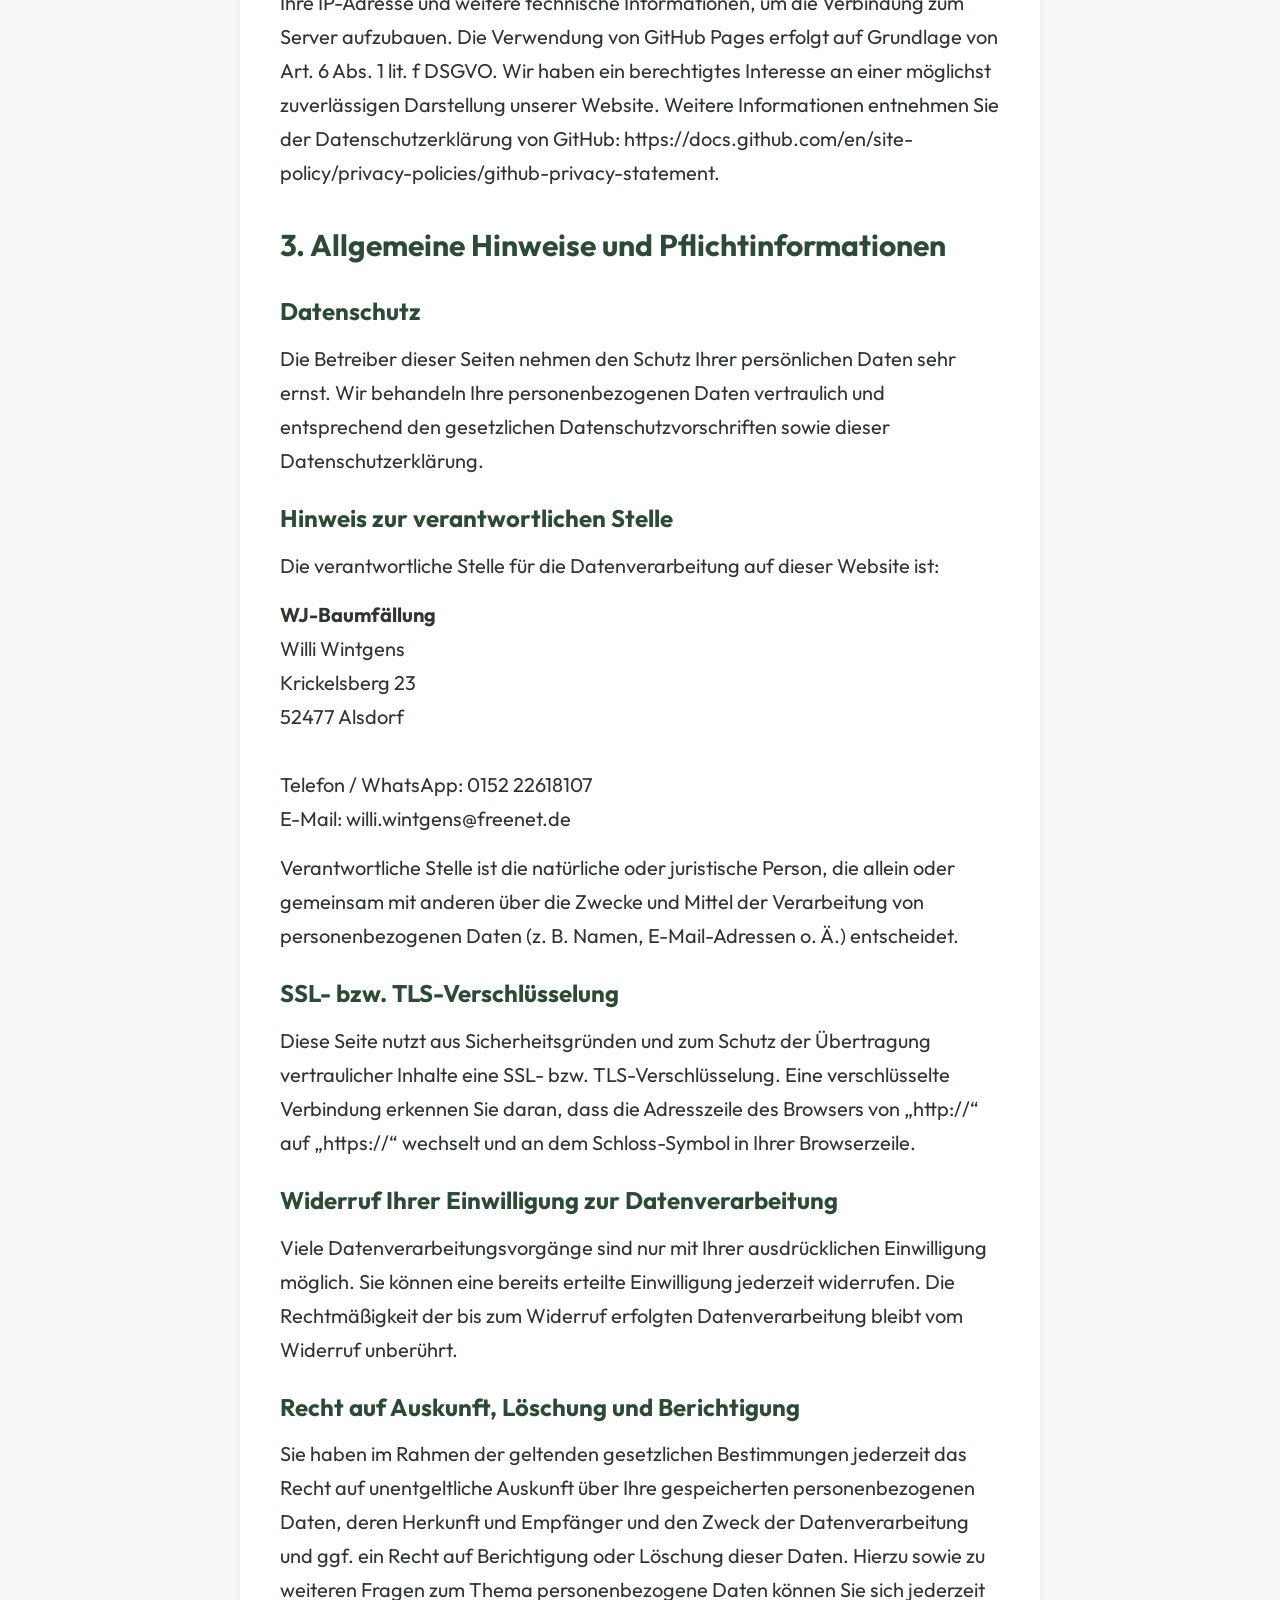
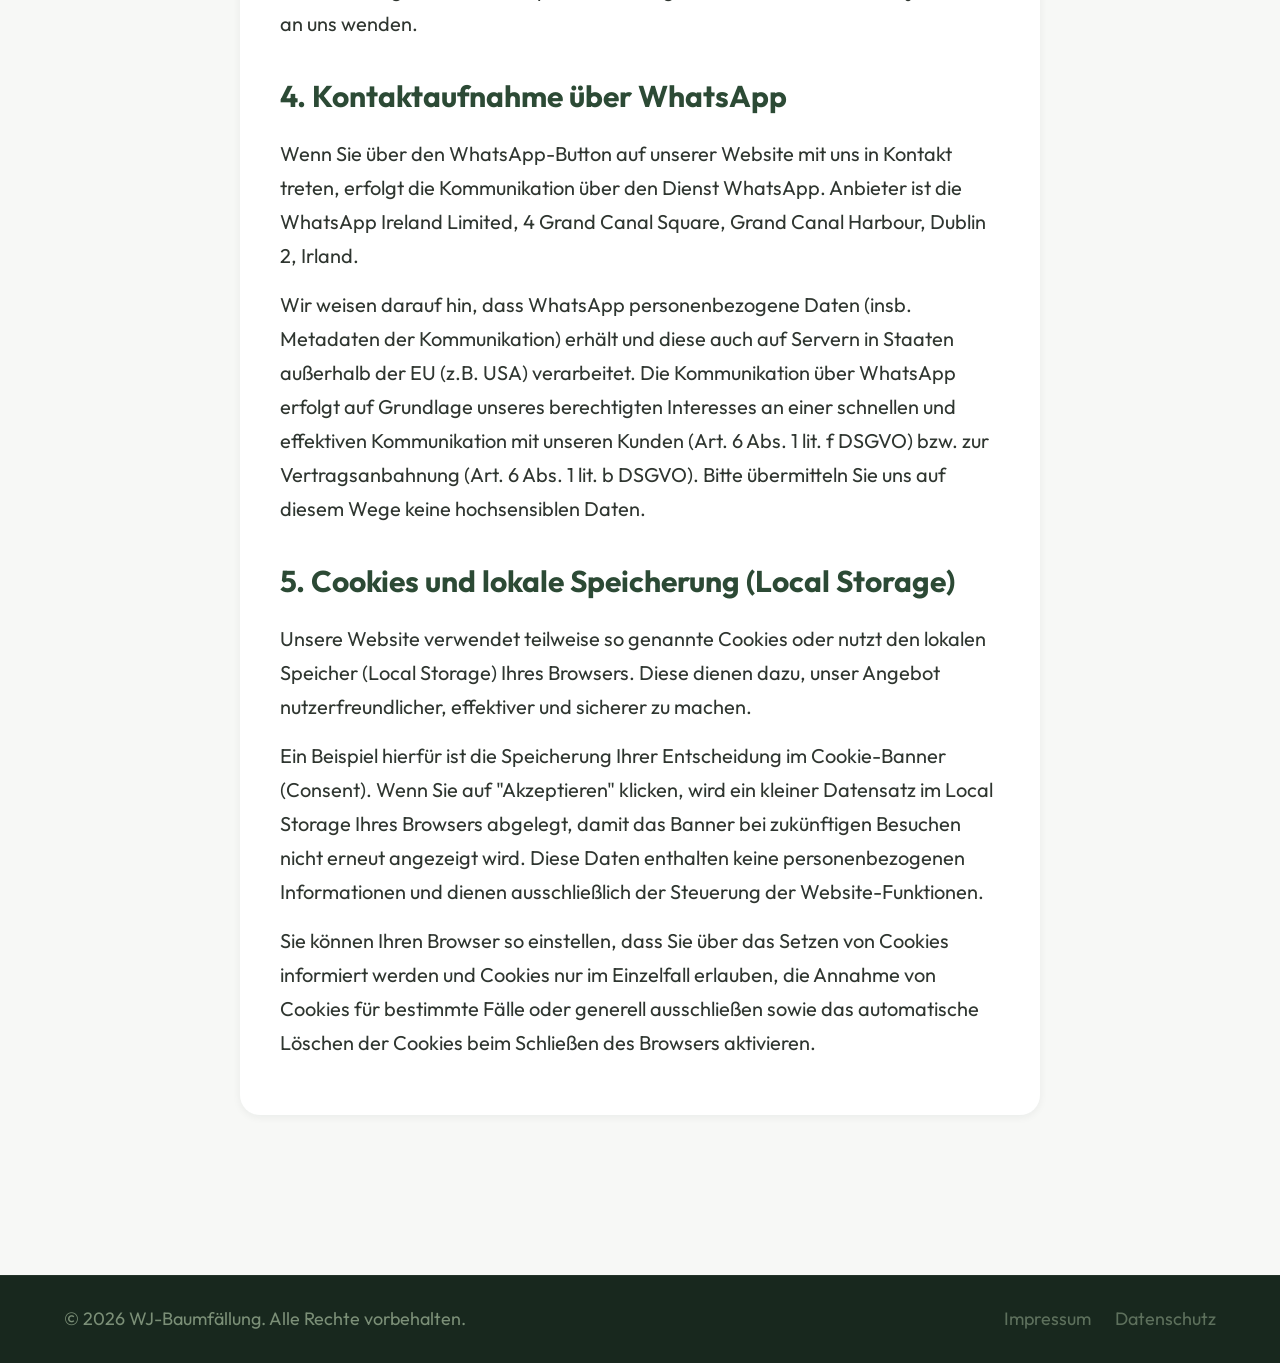
==== commit ab032d6c: "Translate all code comments to German for better readability" ====
--- a/datenschutz.html
+++ b/datenschutz.html
@@ -82,7 +82,7 @@
         </div>
     </nav>
 
-    <!-- Content -->
+    <!-- Inhalt -->
     <section class="section-padding">
         <div class="container">
             <div class="legal-content">
@@ -143,7 +143,7 @@
         </div>
     </section>
 
-    <!-- Footer -->
+    <!-- Footer-Bereich -->
     <footer class="footer">
         <div class="container footer-bottom">
             <p>&copy; <span id="year"></span> WJ-Baumfällung. Alle Rechte vorbehalten.</p>
@@ -154,7 +154,7 @@
         </div>
     </footer>
 
-    <!-- Cookie Banner -->
+    <!-- Cookie-Banner -->
     <div id="cookie-banner" class="cookie-banner">
         <div class="cookie-content">
             <p>Wir verwenden Cookies und lokale Speicherung, um Ihnen das beste Erlebnis auf unserer Website zu bieten. Weitere Informationen finden Sie in unserer <a href="datenschutz.html">Datenschutzerklärung</a>.</p>
--- a/style.css
+++ b/style.css
@@ -1,25 +1,25 @@
-/* ---------- CSS Variables ---------- */
+/* ---------- CSS-Variablen ---------- */
 :root {
-    /* Color Palette (Forest & Wood Theme) */
-    --color-1: #18281E; /* Deep Forest Green */
-    --color-2: #2C4A35; /* Olive Green */
-    --color-3: #D98C21; /* Warm Amber Accent */
-    --color-4: #7B8F77; /* Muted Sage */
-    --color-5: #F5EFEB; /* Warm Cream */
+    /* Farbpalette (Wald- & Holz-Thema) */
+    --color-1: #18281E; /* Tiefes Waldgrün */
+    --color-2: #2C4A35; /* Olivgrün */
+    --color-3: #D98C21; /* Warmer Bernstein-Akzent */
+    --color-4: #7B8F77; /* Gedecktes Salbeigrün */
+    --color-5: #F5EFEB; /* Warmes Cremeweiß */
 
     --bg-light: #F7F8F6;
     --text-main: #2F3630;
     --text-dark: var(--color-1);
     --text-light: #ffffff;
     
-    /* Typography */
+    /* Typografie */
     --font-main: 'Outfit', 'Inter', 'Segoe UI', sans-serif;
     
-    /* Spacing & Sizes */
+    /* Abstände & Größen */
     --nav-height: 100px;
     --section-pad: 100px 0;
     
-    /* Effects */
+    /* Effekte */
     --transition: all 0.35s cubic-bezier(0.25, 0.46, 0.45, 0.94);
     --transition-fast: all 0.2s ease;
     --shadow-sm: 0 2px 8px rgba(24, 40, 30, 0.06);
@@ -31,7 +31,7 @@
     --radius-lg: 30px;
 }
 
-/* ---------- Reset & Base ---------- */
+/* ---------- Reset & Basis ---------- */
 * {
     margin: 0;
     padding: 0;
@@ -116,7 +116,7 @@
 .bg-light { background-color: var(--bg-light); }
 .text-white { color: var(--text-light) !important; }
 
-/* ---------- Scroll Reveal Animations ---------- */
+/* ---------- Scroll-Reveal-Animationen ---------- */
 .reveal {
     opacity: 0;
     transform: translateY(40px);
@@ -133,7 +133,7 @@
 .reveal-delay-2 { transition-delay: 0.2s; }
 .reveal-delay-3 { transition-delay: 0.3s; }
 
-/* ---------- Typography Utility ---------- */
+/* ---------- Typografie-Hilfsklassen ---------- */
 .lead {
     font-size: 1.2rem;
     font-weight: 600;
@@ -342,7 +342,7 @@
     transform: translateY(-2px);
 }
 
-/* Hamburger */
+/* Hamburger-Menü */
 .hamburger {
     display: none;
     cursor: pointer;
@@ -363,7 +363,7 @@
     background-color: var(--color-1);
 }
 
-/* ---------- Hero Section ---------- */
+/* ---------- Hero-Bereich ---------- */
 .hero {
     height: 100vh;
     min-height: 650px;
@@ -458,7 +458,7 @@
 }
 
 
-/* ---------- About Section ---------- */
+/* ---------- Über uns-Bereich ---------- */
 .about-grid {
     display: grid;
     grid-template-columns: 1fr 1fr;
@@ -529,7 +529,7 @@
     margin-top: 4px;
 }
 
-/* ---------- Services Section ---------- */
+/* ---------- Leistungs-Bereich ---------- */
 .services-grid {
     display: grid;
     grid-template-columns: repeat(auto-fit, minmax(300px, 1fr));
@@ -645,7 +645,7 @@
     cursor: pointer;
 }
 
-/* ---------- Service Gallery Modal ---------- */
+/* ---------- Galerie-Modal für Leistungen ---------- */
 .service-gallery-modal {
     position: fixed;
     top: 0;
@@ -715,7 +715,7 @@
     margin: 0 auto;
 }
 
-/* ---------- Gallery Item (shared) ---------- */
+/* ---------- Galerie-Element (geteilt) ---------- */
 .gallery-item {
     position: relative;
     aspect-ratio: 1 / 1;
@@ -773,7 +773,7 @@
     opacity: 1;
 }
 
-/* ---------- Lightbox Modal ---------- */
+/* ---------- Lightbox-Modal ---------- */
 .lightbox {
     display: none;
     position: fixed;
@@ -837,7 +837,7 @@
     background: rgba(255,255,255,0.15);
 }
 
-/* ---------- Contact Section ---------- */
+/* ---------- Kontakt-Bereich ---------- */
 .contact-box {
     background: linear-gradient(145deg, var(--color-2) 0%, var(--color-1) 100%);
     border-radius: var(--radius-lg);
@@ -847,7 +847,7 @@
     box-shadow: var(--shadow-lg);
 }
 
-/* Decorative blurs */
+/* Dekorative Unschärfe-Effekte (Blurs) */
 .contact-box::before {
     content: '';
     position: absolute;
@@ -915,7 +915,7 @@
     flex-shrink: 0;
 }
 
-/* Email Form */
+/* E-Mail-Formular */
 .email-form-container {
     max-height: 0;
     overflow: hidden;
@@ -981,7 +981,7 @@
     color: rgba(255,255,255,0.35);
 }
 
-/* ---------- Footer ---------- */
+/* ---------- Footer-Bereich ---------- */
 .footer {
     background: var(--color-1);
     color: var(--color-4);
@@ -1023,9 +1023,9 @@
     backdrop-filter: blur(15px);
     -webkit-backdrop-filter: blur(15px);
     color: white;
-    padding: 18px 0;
+    padding: 20px 0;
     z-index: 9999;
-    box-shadow: 0 -5px 20px rgba(0,0,0,0.2);
+    box-shadow: 0 -5px 25px rgba(0,0,0,0.3);
     transition: bottom 0.6s cubic-bezier(0.16, 1, 0.3, 1);
     border-top: 1px solid rgba(255,255,255,0.1);
 }
@@ -1047,31 +1047,28 @@
 .cookie-content p {
     margin: 0;
     font-size: 0.95rem;
-    line-height: 1.5;
+    line-height: 1.6;
     color: rgba(255,255,255,0.9);
 }
 
 .cookie-content a {
     color: var(--color-3);
     text-decoration: underline;
-    font-weight: 600;
+    font-weight: 700;
+    transition: var(--transition);
+}
+
+.cookie-content a:hover {
+    color: white;
 }
 
 .cookie-buttons .btn-sm {
-    padding: 10px 24px;
-    font-size: 0.9rem;
+    padding: 12px 28px;
+    font-size: 0.95rem;
     white-space: nowrap;
 }
 
-@media (max-width: 768px) {
-    .cookie-content {
-        flex-direction: column;
-        text-align: center;
-        gap: 15px;
-    }
-}
-
-/* ---------- Responsive Design ---------- */
+/* ---------- Responsives Design ---------- */
 @media (max-width: 992px) {
     .about-grid {
         grid-template-columns: 1fr;
@@ -1085,7 +1082,7 @@
 
 @media (max-width: 768px) {
     html {
-        font-size: 100%; /* Reset scaling on smaller screens */
+        font-size: 100%; /* Skalierung auf kleineren Bildschirmen zurücksetzen */
     }
 
     .hamburger {
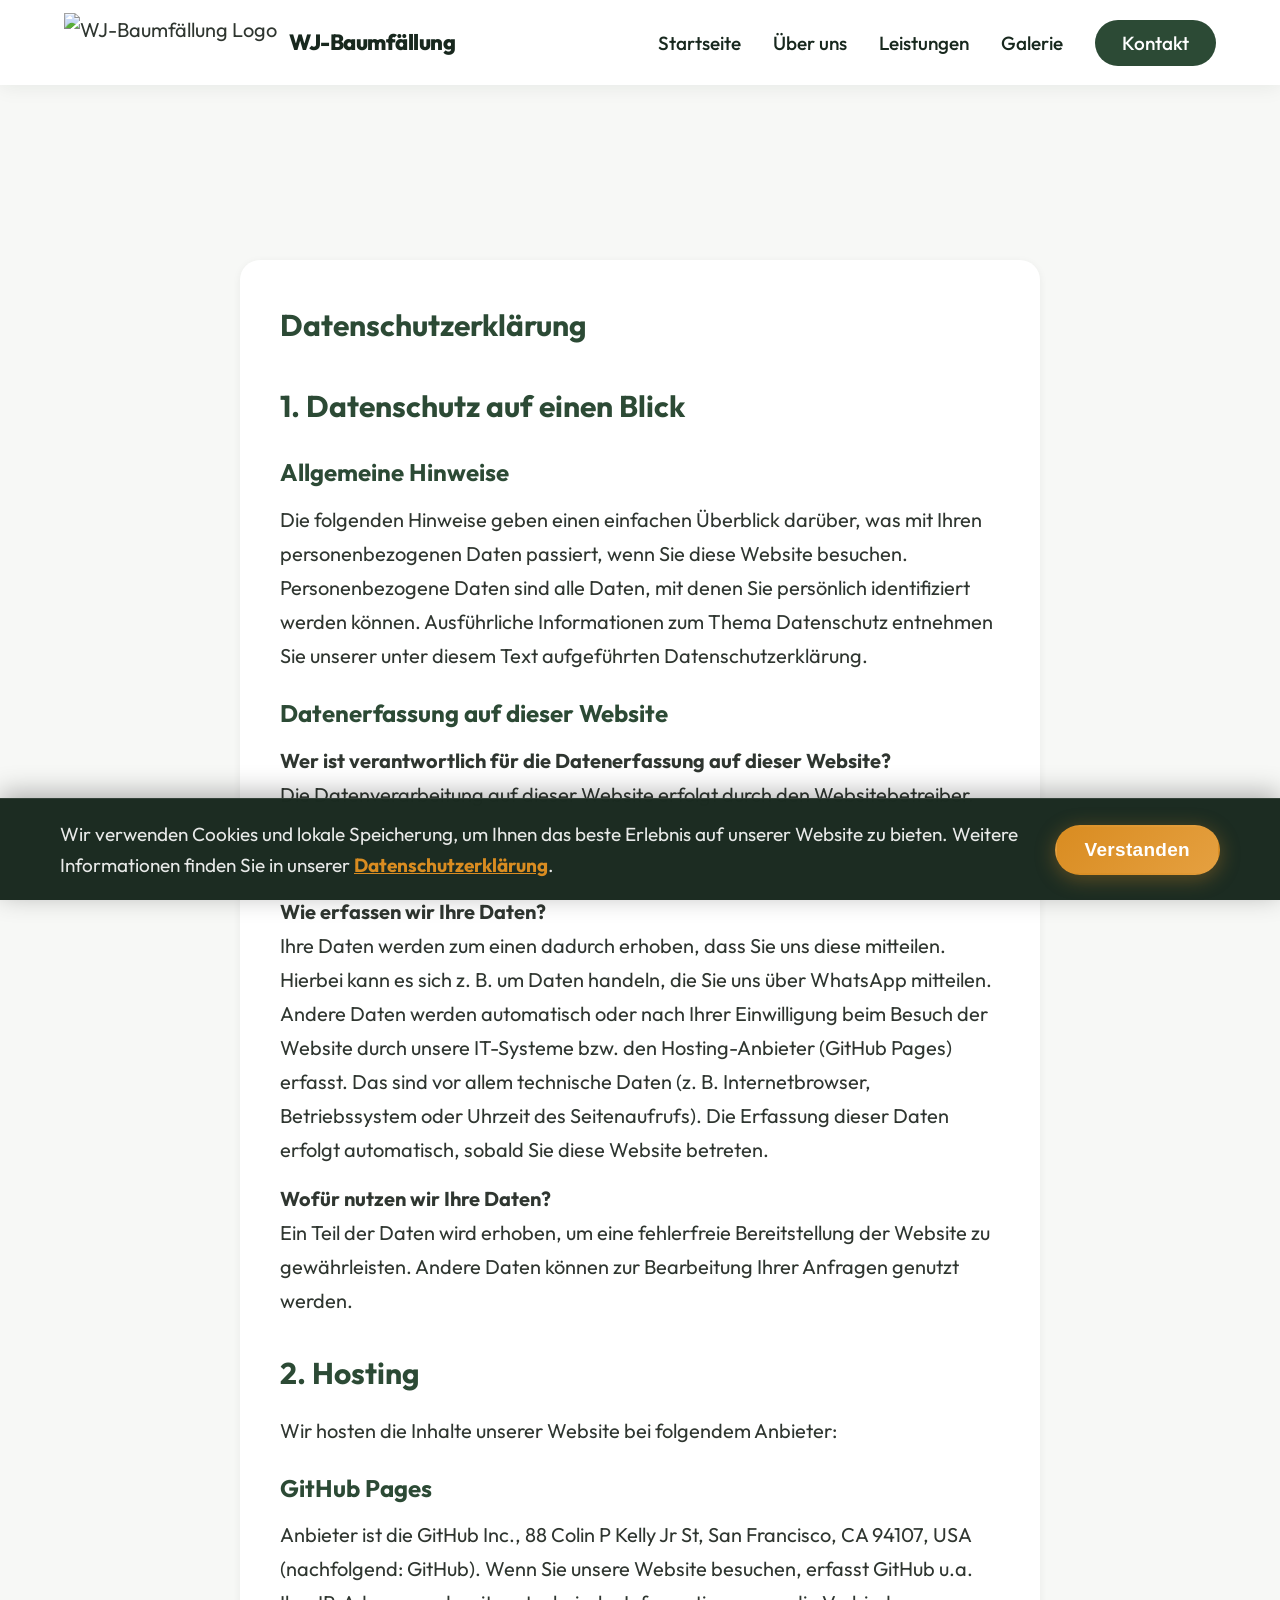
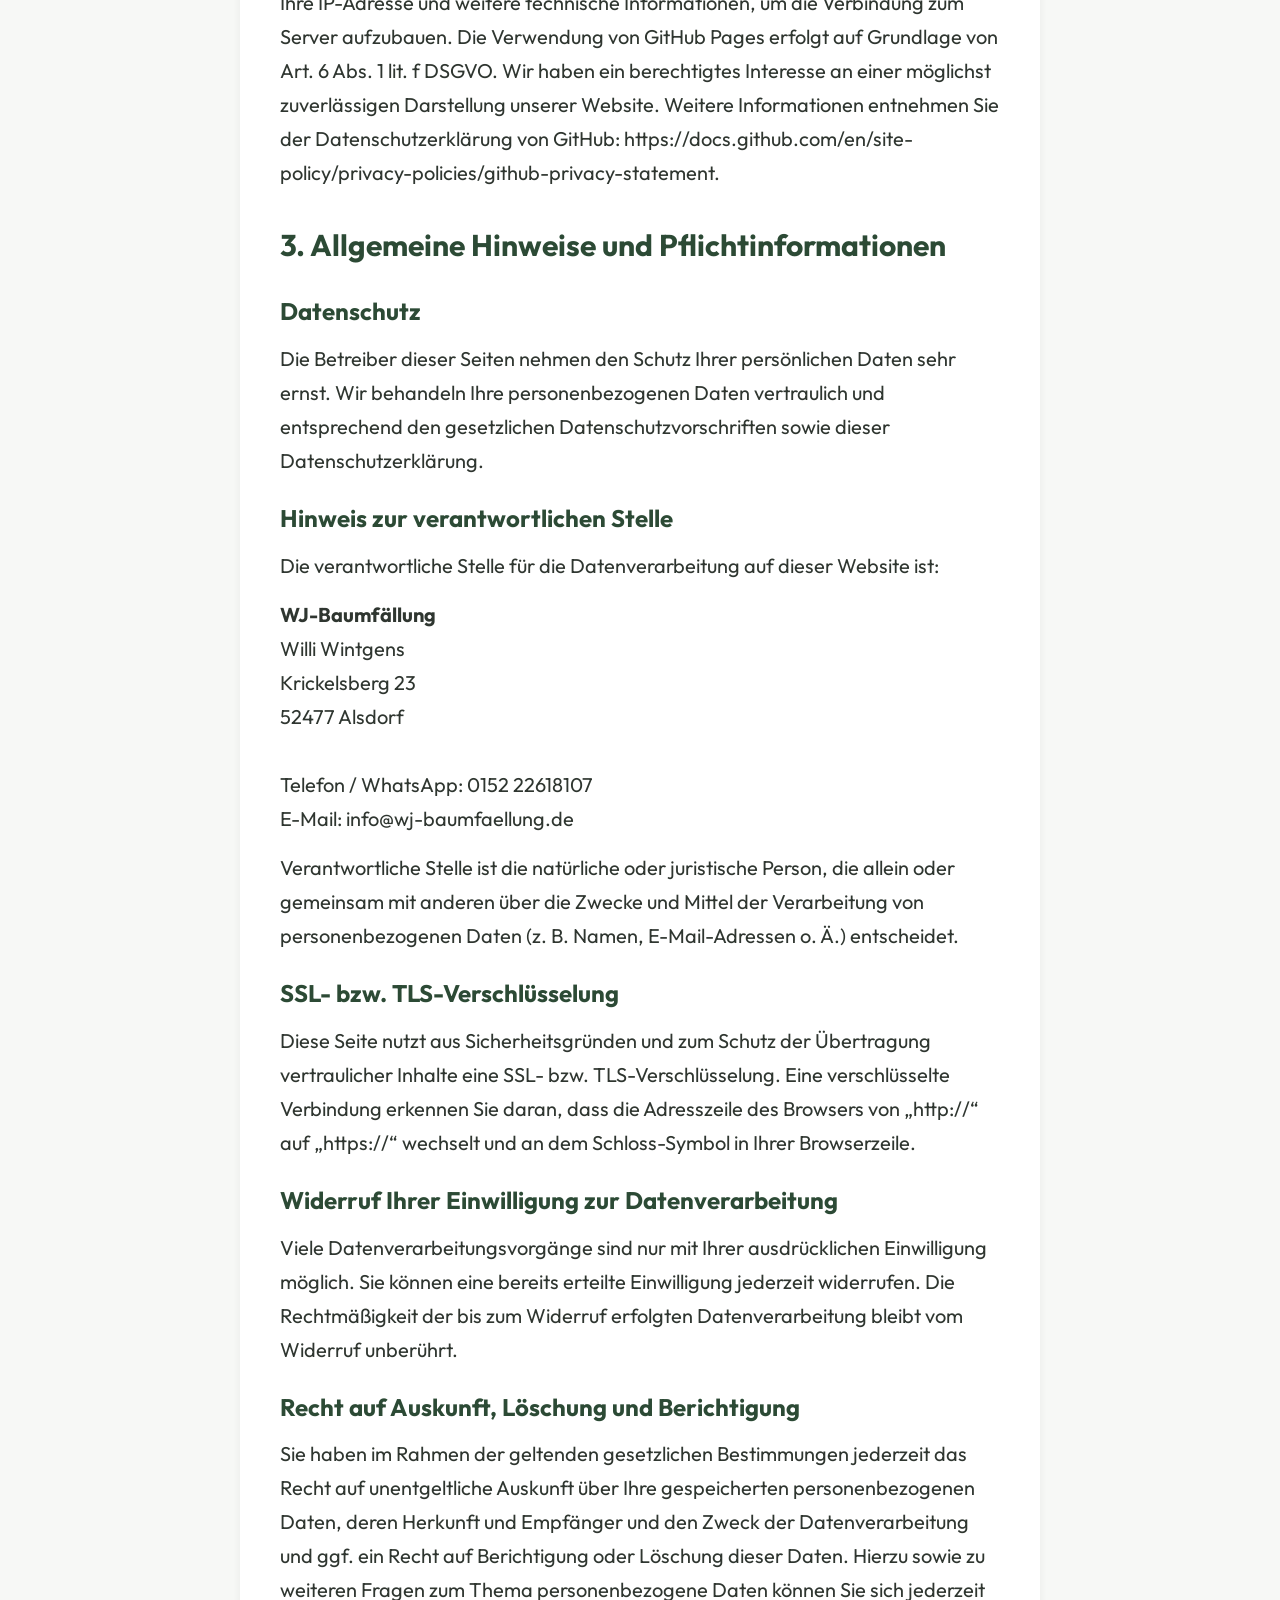
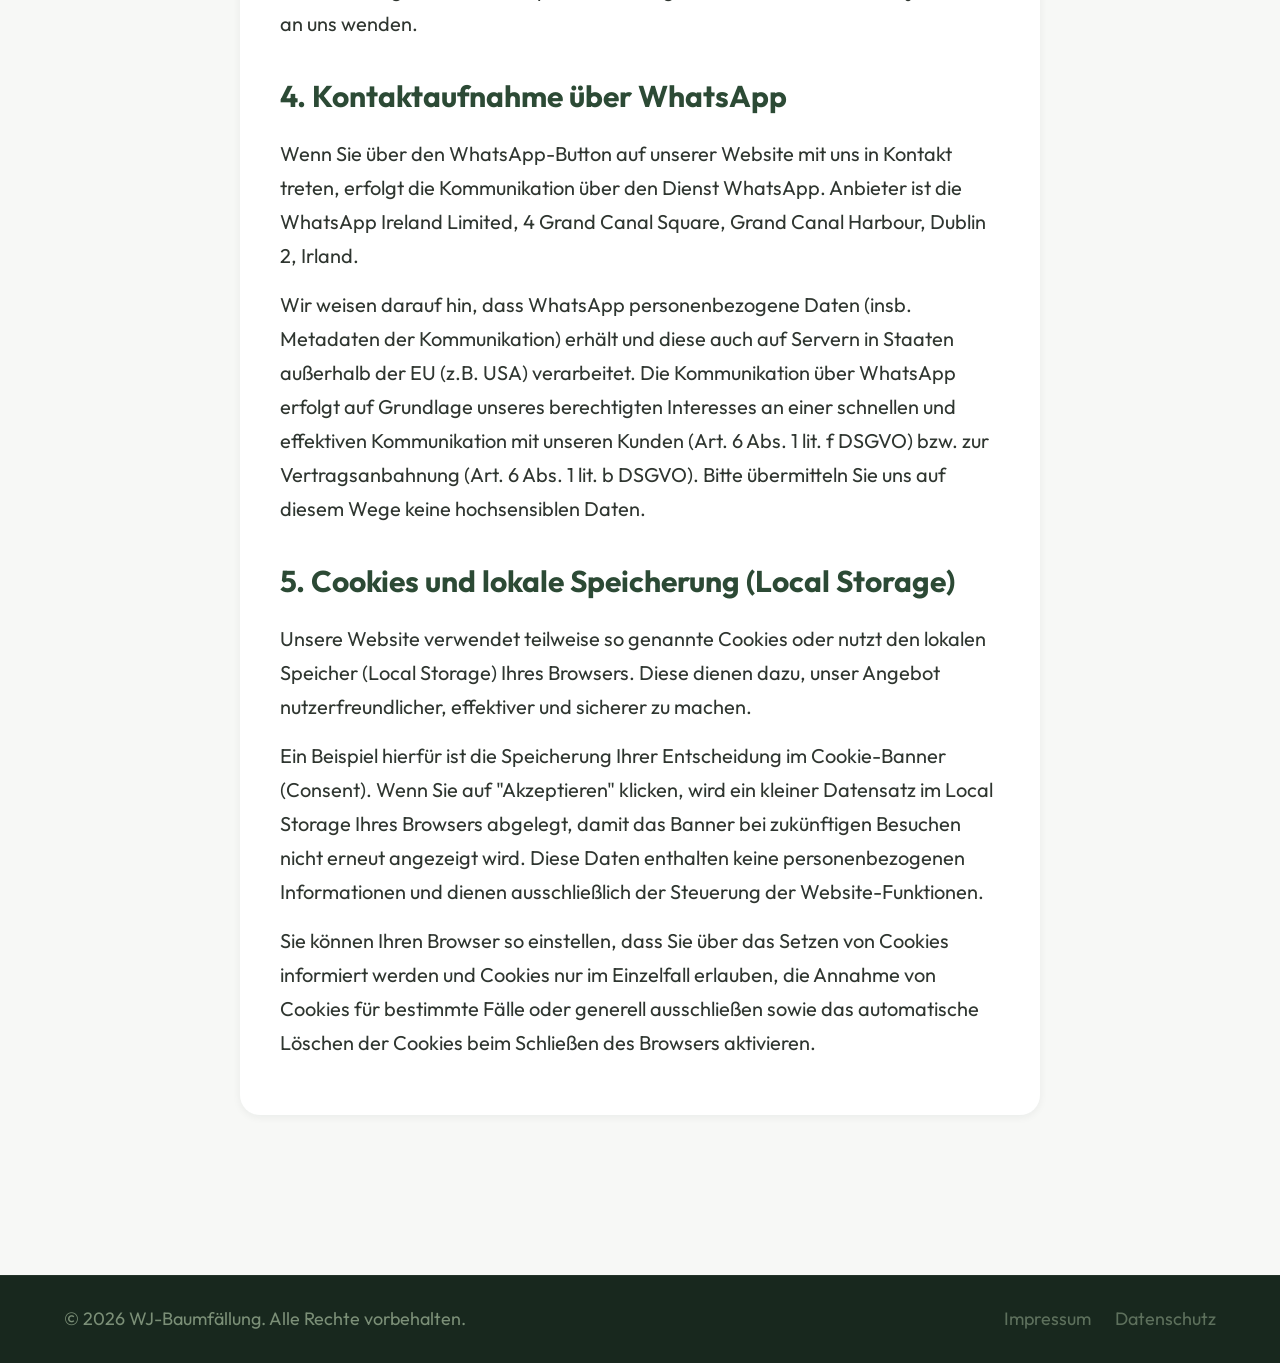
==== commit 1434c9e6: "Update datenschutz.html" ====
--- a/datenschutz.html
+++ b/datenschutz.html
@@ -5,7 +5,7 @@
     <meta name="viewport" content="width=device-width, initial-scale=1.0">
     <title>Datenschutzerklärung | WJ-Baumfällung</title>
     <meta name="description" content="Datenschutzerklärung der WJ-Baumfällung">
-    <link rel="stylesheet" href="style.css">
+    <link rel="stylesheet" href="style.css?v=1.1">
     <link href="https://fonts.googleapis.com/css2?family=Outfit:wght@300;400;600;800&display=swap" rel="stylesheet">
     <style>
         body { 
@@ -118,7 +118,7 @@
                     Krickelsberg 23<br>
                     52477 Alsdorf<br><br>
                     Telefon / WhatsApp: 0152 22618107<br>
-                    E-Mail: willi.wintgens@freenet.de
+                    E-Mail: info@wj-baumfaellung.de
                 </p>
                 <p>Verantwortliche Stelle ist die natürliche oder juristische Person, die allein oder gemeinsam mit anderen über die Zwecke und Mittel der Verarbeitung von personenbezogenen Daten (z. B. Namen, E-Mail-Adressen o. Ä.) entscheidet.</p>
 
--- a/style.css
+++ b/style.css
@@ -552,15 +552,15 @@
 }
 
 .service-card[data-gallery="Baumfaellung"] {
-    background-image: linear-gradient(to bottom, rgba(24, 40, 30, 0.75), rgba(24, 40, 30, 0.9)), url('img/bg_baumfaellung.png');
+    background-image: linear-gradient(to bottom, rgba(24, 40, 30, 0.75), rgba(24, 40, 30, 0.9)), url('img/bg_baumfaellung.jpeg');
 }
 
 .service-card[data-gallery="Hecken"] {
-    background-image: linear-gradient(to bottom, rgba(24, 40, 30, 0.75), rgba(24, 40, 30, 0.9)), url('img/bg_hecken.png');
+    background-image: linear-gradient(to bottom, rgba(24, 40, 30, 0.75), rgba(24, 40, 30, 0.9)), url('img/bg_hecken.jpeg');
 }
 
 .service-card[data-gallery="Zaun"] {
-    background-image: linear-gradient(to bottom, rgba(24, 40, 30, 0.75), rgba(24, 40, 30, 0.9)), url('img/bg_zaunbau.png');
+    background-image: linear-gradient(to bottom, rgba(24, 40, 30, 0.75), rgba(24, 40, 30, 0.9)), url('img/bg_zaunbau.jpeg');
 }
 
 .service-card::before {
@@ -874,15 +874,6 @@
     filter: blur(60px);
 }
 
-.contact-doodle {
-    position: absolute;
-    right: 10px;
-    bottom: -10px;
-    width: 380px;
-    z-index: 1;
-    pointer-events: none;
-    transition: var(--transition);
-}
 
 .contact-info {
     position: relative;
@@ -1016,7 +1007,7 @@
 /* ---------- Cookie Banner ---------- */
 .cookie-banner {
     position: fixed;
-    bottom: -150px;
+    bottom: 0;
     left: 0;
     width: 100%;
     background: rgba(24, 40, 30, 0.98);
@@ -1026,12 +1017,13 @@
     padding: 20px 0;
     z-index: 9999;
     box-shadow: 0 -5px 25px rgba(0,0,0,0.3);
-    transition: bottom 0.6s cubic-bezier(0.16, 1, 0.3, 1);
+    transform: translateY(120%);
+    transition: transform 0.6s cubic-bezier(0.16, 1, 0.3, 1);
     border-top: 1px solid rgba(255,255,255,0.1);
 }
 
 .cookie-banner.show {
-    bottom: 0;
+    transform: translateY(0);
 }
 
 .cookie-content {
@@ -1159,6 +1151,27 @@
         text-align: center;
         gap: 15px;
     }
+
+    .cookie-banner {
+        padding-bottom: calc(20px + env(safe-area-inset-bottom, 15px));
+    }
+
+    .cookie-content {
+        flex-direction: column;
+        text-align: center;
+        gap: 15px;
+        padding: 10px 20px 10px 20px;
+    }
+
+    .cookie-buttons {
+        width: 100%;
+    }
+
+    .cookie-buttons .btn-sm {
+        width: 100%;
+        padding: 15px;
+        font-size: 1rem;
+    }
 }
 
 @media (max-width: 480px) {
